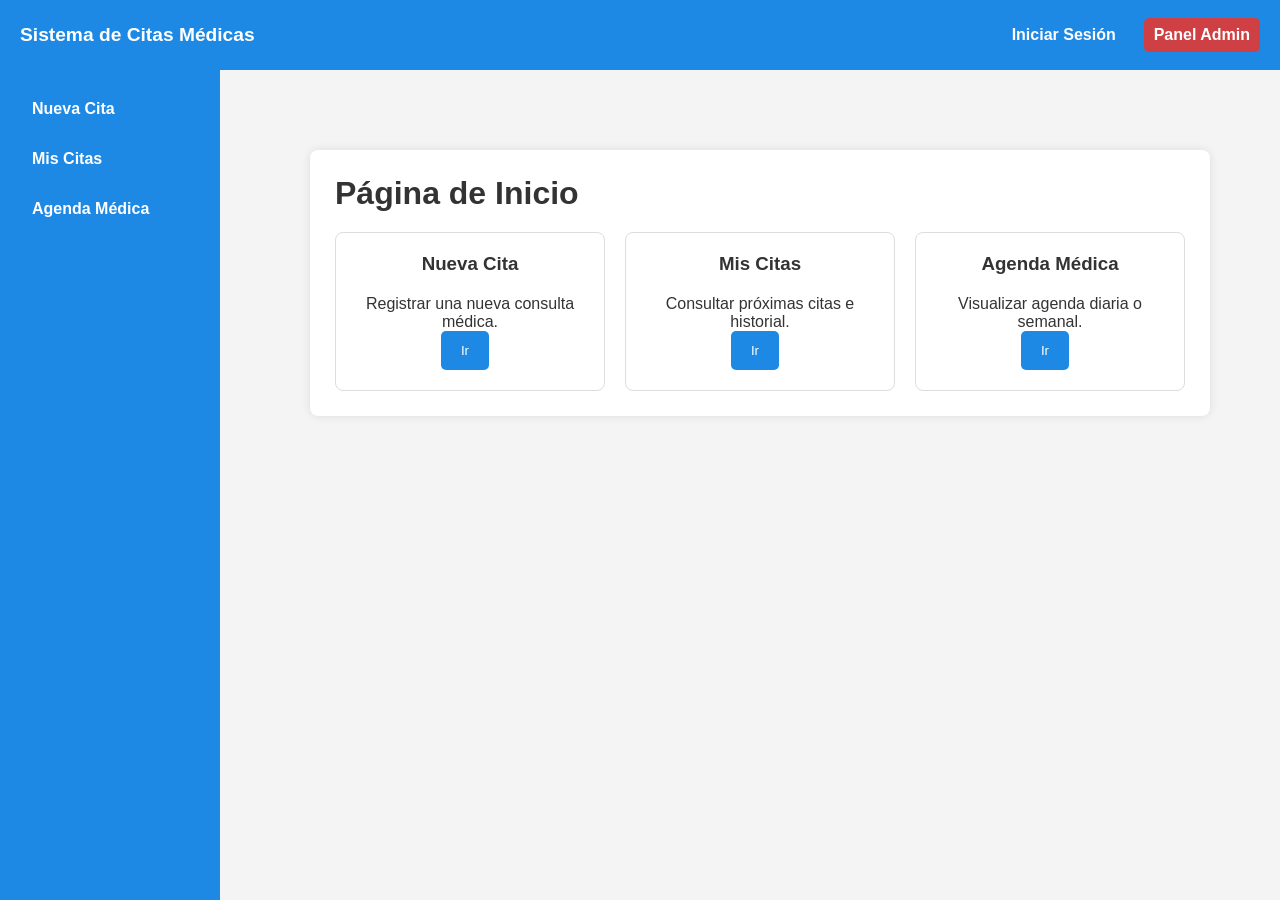
==== index.html @ 7ee4da79 "admin_cambio" ====
<!-- ========================================= -->
<!-- SISTEMA DE CITAS MÉDICAS - HTML5 WIREFRAME -->
<!-- ========================================= -->


<!DOCTYPE html>
<html lang="es">
<head>
    <meta charset="UTF-8">
    <meta name="viewport" content="width=device-width, initial-scale=1.0">
    <title>Página de Inicio - Sistema de Citas Médicas</title>


    <link rel="stylesheet" href="style.css">
</head>


<body>


<!-- ========================================= -->
<!-- HEADER -->
<!-- ========================================= -->


<header>
    <div class="brand">
        <h1>Sistema de Citas Médicas</h1>
    </div>

    <div class="user-actions">
        <a id="linkPerfil" href="perfil.html">Iniciar Sesión</a>
        <a id="linkAdmin" href="admin-login.html" class="btn-admin">Panel Admin</a>
        <a id="linkSalir" href="salir.html" class="btn-logout">Salir</a>
    </div>
</header>

<aside class="sidebar">
    <nav class="main-nav">
        <a href="nueva-cita.html">Nueva Cita</a>
        <a href="mis-citas.html">Mis Citas</a>
        <a href="agenda-medica.html">Agenda Médica</a>
    </nav>
</aside>


<div class="content-wrapper">



<div class="container">


    <h1>Página de Inicio</h1>


    <div class="cards">


        <div class="card">
            <h3>Nueva Cita</h3>
            <p>Registrar una nueva consulta médica.</p>
            <button onclick="irA('nueva-cita.html')">Ir</button>
        </div>


        <div class="card">
            <h3>Mis Citas</h3>
            <p>Consultar próximas citas e historial.</p>
            <button onclick="irA('mis-citas.html')">Ir</button>
        </div>


        <div class="card">
            <h3>Agenda Médica</h3>
            <p>Visualizar agenda diaria o semanal.</p>
            <button onclick="irA('agenda-medica.html')">Ir</button>
        </div>


    </div>


</div>
<script>
function updateUserActions() {
    const perfilLink = document.getElementById("linkPerfil");
    const logoutLink = document.getElementById("linkSalir");
    const adminLink = document.getElementById("linkAdmin");
    const logged = localStorage.getItem("logueado") === "si";
    const adminLogueado = localStorage.getItem("adminLogueado") === "si";
    
    if (perfilLink) perfilLink.style.display = logged ? "none" : "inline-block";
    if (logoutLink) logoutLink.style.display = logged ? "inline-block" : "none";
    if (adminLink) adminLink.style.display = "inline-block";
}

function irA(dest) {
    const logged = localStorage.getItem("logueado") === "si";
    if (!logged) {
        alert("Debes iniciar seccion primero");
        return;
    }
    window.location.href = dest;
}

updateUserActions();
</script>
</body>
</html>
---- style.css ----
/* Global reset and typography */
*{
    margin:0;
    padding:0;
    box-sizing:border-box;
    font-family:Arial, sans-serif;
}

body{
    background:#f4f4f4;
    color:#333;
}

/* Top fixed header with user actions only */
header{
    background:#1e88e5;
    color:white;
    padding:0 20px;
    position:fixed;
    top:0;
    left:0;
    right:0;
    height:70px;
    display:flex;
    align-items:center;
    justify-content:space-between;
    gap:20px;
    z-index:1000;
}

header .brand h1{
    font-size:1.2rem;
    margin:0;
}

header .user-actions{
    display:flex;
    align-items:center;
    gap:18px;
}

header .user-actions a{
    color:white;
    text-decoration:none;
    font-weight:bold;
    padding:8px 10px;
    border-radius:5px;
}

header .user-actions a:hover{
    background:rgba(255,255,255,0.15);
}

header .btn-logout{
    border:1px solid rgba(255,255,255,0.6);
}

header .btn-admin{
    background:rgba(227, 57, 53, 0.9);
    padding:8px 15px;
}

header .btn-admin:hover{
    background:#d32f2f;
}

aside.sidebar{
    background:#1e88e5;
    color:white;
    position:fixed;
    top:70px;
    left:0;
    bottom:0;
    width:220px;
    padding:20px;
    display:flex;
    flex-direction:column;
    gap:12px;
}

aside.sidebar .main-nav{
    display:flex;
    flex-direction:column;
    gap:12px;
}

aside.sidebar .main-nav a{
    color:white;
    text-decoration:none;
    font-weight:bold;
    padding:10px 12px;
    border-radius:6px;
    display:inline-block;
}

aside.sidebar .main-nav a:hover{
    background:rgba(255,255,255,0.15);
}

body{
    padding-top:90px;
}

.container,
.content-wrapper{
    margin-left:240px;
    padding:30px 20px;
}

@media (max-width:700px){
    aside.sidebar{
        position:relative;
        width:100%;
        height:auto;
        top:0;
    }

    .container,
    .content-wrapper{
        margin-left:0;
        padding:20px;
    }

    body{
        padding-top:160px;
    }
}

.container{
    width:90%;
    max-width:1000px;
    margin:30px auto;
    background:white;
    padding:25px;
    border-radius:8px;
    box-shadow:0 0 10px rgba(0,0,0,0.1);
}

h1, h2, h3{
    margin-bottom:20px;
}

.form-group{
    margin-bottom:20px;
}

label{
    display:block;
    margin-bottom:8px;
    font-weight:bold;
}

input,
select,
textarea{
    width:100%;
    padding:10px;
    border:1px solid #ccc;
    border-radius:5px;
}

button{
    padding:12px 20px;
    border:none;
    background:#1e88e5;
    color:white;
    border-radius:5px;
    cursor:pointer;
    margin-right:10px;
}

button:hover{
    background:#1565c0;
}

.btn-danger{
    background:#e53935;
}

.btn-success{
    background:#43a047;
}

.cards{
    display:grid;
    grid-template-columns:repeat(auto-fit,minmax(250px,1fr));
    gap:20px;
}

.card{
    border:1px solid #ddd;
    padding:20px;
    border-radius:8px;
    text-align:center;
}

.schedule{
    display:flex;
    flex-wrap:wrap;
    gap:10px;
}

.slot{
    padding:10px 15px;
    border:1px solid #1e88e5;
    border-radius:5px;
    cursor:pointer;
}

.slot:hover{
    background:#1e88e5;
    color:white;
}

table{
    width:100%;
    border-collapse:collapse;
    margin-top:20px;
}

table th,
table td{
    border:1px solid #ccc;
    padding:10px;
    text-align:center;
}

.status-programada{
    color:#1e88e5;
    font-weight:bold;
}

.status-atendida{
    color:#43a047;
    font-weight:bold;
}

.status-cancelada{
    color:#e53935;
    font-weight:bold;
}

.success-box{
    background:#e8f5e9;
    padding:20px;
    border:1px solid #43a047;
    border-radius:8px;
    margin-top:20px;
}

.slot.selected{
    background:#1565c0;
    color:white;
    box-shadow:0 2px 6px rgba(0,0,0,0.1);
}

.hidden{
    display:none;
}

/* Utility adjustments for smaller pages */
.small-container{
    max-width:700px;
    margin:auto;
    padding:20px;
}

/* accessibility focus outlines */
a:focus, button:focus, input:focus, select:focus, textarea:focus{
    outline:3px solid rgba(30,136,229,0.25);
    outline-offset:2px;
}

/* Responsive tweaks */
@media (max-width:700px){
    header{position:relative; width:100%; height:auto;}
    .content-wrapper{margin-left:0; padding:20px;}
}
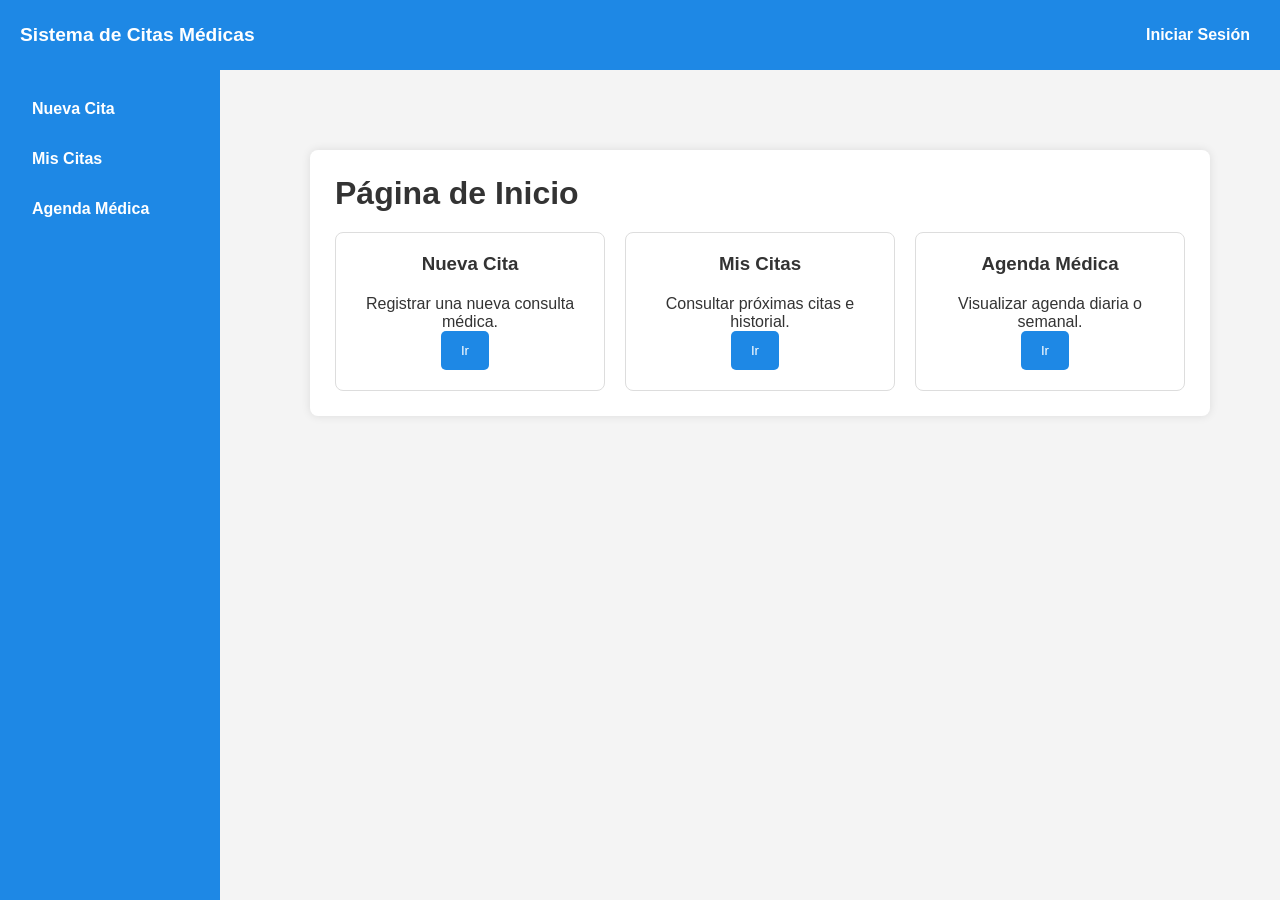
==== commit 607e7ee3: "Merge branch 'main' of https://github.com/Josurpp/Pagina-de-cita-main  3" ====
--- a/index.html
+++ b/index.html
@@ -30,7 +30,6 @@
 
     <div class="user-actions">
         <a id="linkPerfil" href="perfil.html">Iniciar Sesión</a>
-        <a id="linkAdmin" href="admin-login.html" class="btn-admin">Panel Admin</a>
         <a id="linkSalir" href="salir.html" class="btn-logout">Salir</a>
     </div>
 </header>
@@ -86,13 +85,9 @@
 function updateUserActions() {
     const perfilLink = document.getElementById("linkPerfil");
     const logoutLink = document.getElementById("linkSalir");
-    const adminLink = document.getElementById("linkAdmin");
     const logged = localStorage.getItem("logueado") === "si";
-    const adminLogueado = localStorage.getItem("adminLogueado") === "si";
-    
     if (perfilLink) perfilLink.style.display = logged ? "none" : "inline-block";
     if (logoutLink) logoutLink.style.display = logged ? "inline-block" : "none";
-    if (adminLink) adminLink.style.display = "inline-block";
 }
 
 function irA(dest) {
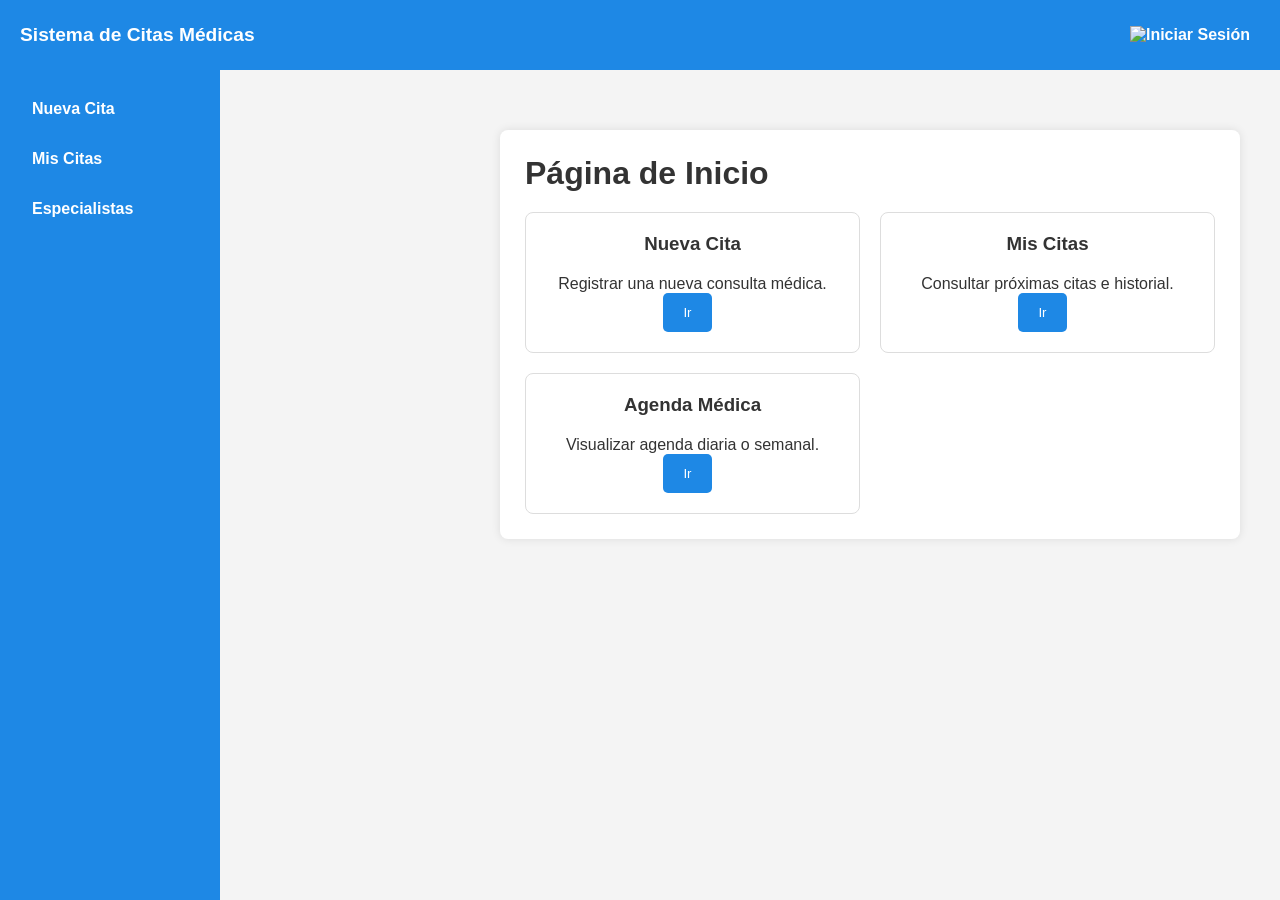
==== commit 106262df: "e" ====
--- a/index.html
+++ b/index.html
@@ -28,8 +28,13 @@
         <h1>Sistema de Citas Médicas</h1>
     </div>
 
-    <div class="user-actions">
-        <a id="linkPerfil" href="perfil.html">Iniciar Sesión</a>
+    <div class="user-actions" style="display: flex; align-items: center; gap: 15px;">
+        <a id="linkPerfil" href="perfil.html" title="Iniciar Sesión">
+            <img src="https://cdn-icons-png.flaticon.com/512/1077/1077063.png" 
+                 alt="Iniciar Sesión" 
+                 style="width: 35px; height: 35px; vertical-align: middle; transition: transform 0.2s;">
+        </a>
+        
         <a id="linkSalir" href="salir.html" class="btn-logout">Salir</a>
     </div>
 </header>
@@ -38,7 +43,7 @@
     <nav class="main-nav">
         <a href="nueva-cita.html">Nueva Cita</a>
         <a href="mis-citas.html">Mis Citas</a>
-        <a href="agenda-medica.html">Agenda Médica</a>
+        <a href="nuestros-especialistas.html">Especialistas</a>
     </nav>
 </aside>
 
@@ -91,11 +96,6 @@
 }
 
 function irA(dest) {
-    const logged = localStorage.getItem("logueado") === "si";
-    if (!logged) {
-        alert("Debes iniciar seccion primero");
-        return;
-    }
     window.location.href = dest;
 }
 
--- a/style.css
+++ b/style.css
@@ -9,9 +9,12 @@
 body{
     background:#f4f4f4;
     color:#333;
-}
-
-/* Top fixed header with user actions only */
+    padding-top:90px;
+}
+
+/* ===========================
+   HEADER
+=========================== */
 header{
     background:#1e88e5;
     color:white;
@@ -56,7 +59,7 @@
 }
 
 header .btn-admin{
-    background:rgba(227, 57, 53, 0.9);
+    background:rgba(227,57,53,0.9);
     padding:8px 15px;
 }
 
@@ -64,6 +67,9 @@
     background:#d32f2f;
 }
 
+/* ===========================
+   SIDEBAR
+=========================== */
 aside.sidebar{
     background:#1e88e5;
     color:white;
@@ -76,6 +82,7 @@
     display:flex;
     flex-direction:column;
     gap:12px;
+    overflow-y:auto;
 }
 
 aside.sidebar .main-nav{
@@ -90,56 +97,43 @@
     font-weight:bold;
     padding:10px 12px;
     border-radius:6px;
-    display:inline-block;
+    display:block;
 }
 
 aside.sidebar .main-nav a:hover{
     background:rgba(255,255,255,0.15);
 }
 
-body{
-    padding-top:90px;
-}
-
-.container,
+/* ===========================
+   CONTENIDO PRINCIPAL
+=========================== */
 .content-wrapper{
     margin-left:240px;
-    padding:30px 20px;
-}
-
-@media (max-width:700px){
-    aside.sidebar{
-        position:relative;
-        width:100%;
-        height:auto;
-        top:0;
-    }
-
-    .container,
-    .content-wrapper{
-        margin-left:0;
-        padding:20px;
-    }
-
-    body{
-        padding-top:160px;
-    }
+    padding:20px;
 }
 
 .container{
-    width:90%;
-    max-width:1000px;
-    margin:30px auto;
+    margin-left:240px;
+    margin-right:20px;
+    margin-top:20px;
     background:white;
     padding:25px;
     border-radius:8px;
     box-shadow:0 0 10px rgba(0,0,0,0.1);
 }
 
-h1, h2, h3{
+/* ===========================
+   TITULOS
+=========================== */
+h1,
+h2,
+h3{
     margin-bottom:20px;
 }
 
+/* ===========================
+   FORMULARIOS
+=========================== */
 .form-group{
     margin-bottom:20px;
 }
@@ -159,6 +153,16 @@
     border-radius:5px;
 }
 
+input:focus,
+select:focus,
+textarea:focus{
+    outline:none;
+    border-color:#1e88e5;
+}
+
+/* ===========================
+   BOTONES
+=========================== */
 button{
     padding:12px 20px;
     border:none;
@@ -181,6 +185,9 @@
     background:#43a047;
 }
 
+/* ===========================
+   TARJETAS
+=========================== */
 .cards{
     display:grid;
     grid-template-columns:repeat(auto-fit,minmax(250px,1fr));
@@ -194,6 +201,9 @@
     text-align:center;
 }
 
+/* ===========================
+   HORARIOS
+=========================== */
 .schedule{
     display:flex;
     flex-wrap:wrap;
@@ -212,6 +222,15 @@
     color:white;
 }
 
+.slot.selected{
+    background:#1565c0;
+    color:white;
+    box-shadow:0 2px 6px rgba(0,0,0,0.1);
+}
+
+/* ===========================
+   TABLAS
+=========================== */
 table{
     width:100%;
     border-collapse:collapse;
@@ -240,6 +259,9 @@
     font-weight:bold;
 }
 
+/* ===========================
+   MENSAJES
+=========================== */
 .success-box{
     background:#e8f5e9;
     padding:20px;
@@ -248,31 +270,452 @@
     margin-top:20px;
 }
 
-.slot.selected{
-    background:#1565c0;
-    color:white;
-    box-shadow:0 2px 6px rgba(0,0,0,0.1);
-}
-
 .hidden{
     display:none;
 }
 
-/* Utility adjustments for smaller pages */
 .small-container{
     max-width:700px;
     margin:auto;
     padding:20px;
 }
 
-/* accessibility focus outlines */
-a:focus, button:focus, input:focus, select:focus, textarea:focus{
+/* ===========================
+   ACCESIBILIDAD
+=========================== */
+a:focus,
+button:focus,
+input:focus,
+select:focus,
+textarea:focus{
     outline:3px solid rgba(30,136,229,0.25);
     outline-offset:2px;
 }
 
-/* Responsive tweaks */
+/* ===========================
+   RESPONSIVE
+=========================== */
 @media (max-width:700px){
-    header{position:relative; width:100%; height:auto;}
-    .content-wrapper{margin-left:0; padding:20px;}
-}
+
+    header{
+        position:relative;
+        height:auto;
+        padding:15px;
+        flex-direction:column;
+    }
+
+    body{
+        padding-top:0;
+    }
+
+    aside.sidebar{
+        position:relative;
+        width:100%;
+        top:0;
+        height:auto;
+    }
+
+    .container,
+    .content-wrapper{
+        margin-left:0;
+        margin-right:0;
+        width:100%;
+        padding:20px;
+    }
+}
+/* ===========================
+   BANNER PRINCIPAL
+=========================== */
+
+.hero-banner{
+    position: relative;
+    margin-bottom: 30px;
+}
+
+.hero-banner img{
+    width: 100%;
+    height: 300px;
+    object-fit: cover;
+    border-radius: 12px;
+}
+
+.hero-text{
+    position: absolute;
+    top: 50%;
+    left: 40px;
+    transform: translateY(-50%);
+    background: rgba(0,0,0,0.5);
+    color: white;
+    padding: 20px;
+    border-radius: 10px;
+    max-width: 500px;
+}
+
+.hero-text h1{
+    margin-bottom: 10px;
+}
+
+.hero-text p{
+    margin: 0;
+    font-size: 1rem;
+}
+
+/* ===========================
+   TARJETAS ESPECIALIDADES
+=========================== */
+
+.especialidades-cards{
+    display: grid;
+    grid-template-columns: repeat(auto-fit,minmax(220px,1fr));
+    gap: 20px;
+    margin-bottom: 35px;
+}
+
+.card-esp{
+    background: white;
+    padding: 20px;
+    text-align: center;
+    border-radius: 12px;
+    box-shadow: 0 3px 12px rgba(0,0,0,0.1);
+    transition: 0.3s;
+}
+
+.card-esp:hover{
+    transform: translateY(-5px);
+}
+
+.card-esp img{
+    width: 70px;
+    height: 70px;
+    object-fit: contain;
+    margin-bottom: 10px;
+}
+
+.card-esp h3{
+    color: #1e88e5;
+    margin-bottom: 10px;
+}
+
+.card-esp p{
+    font-size: 14px;
+    color: #666;
+}
+
+/* ===========================
+   INFORMACIÓN MÉDICA
+=========================== */
+
+.info-medica{
+    margin-top: 30px;
+    background: #e3f2fd;
+    padding: 20px;
+    border-radius: 10px;
+    border-left: 5px solid #1e88e5;
+}
+
+.info-medica h3{
+    color: #1565c0;
+    margin-bottom: 15px;
+}
+
+.info-medica ul{
+    padding-left: 20px;
+}
+
+.info-medica li{
+    margin-bottom: 8px;
+}
+
+/* ===========================
+   RESPONSIVE
+=========================== */
+
+@media (max-width:700px){
+
+    .hero-banner img{
+        height: 220px;
+    }
+
+    .hero-text{
+        left: 15px;
+        right: 15px;
+        max-width: none;
+        padding: 15px;
+    }
+
+    .hero-text h1{
+        font-size: 1.3rem;
+    }
+
+    .especialidades-cards{
+        grid-template-columns: 1fr;
+    }
+}
+/* ==========================================
+   BANNER PRINCIPAL
+========================================== */
+
+.hero-banner{
+    position:relative;
+    margin-bottom:30px;
+}
+
+.hero-banner img{
+    width:100%;
+    height:300px;
+    object-fit:cover;
+    border-radius:12px;
+}
+
+.hero-text{
+    position:absolute;
+    top:50%;
+    left:40px;
+    transform:translateY(-50%);
+    background:rgba(0,0,0,0.5);
+    color:white;
+    padding:20px;
+    border-radius:10px;
+    max-width:500px;
+}
+
+.hero-text h1{
+    margin-bottom:10px;
+}
+
+.hero-text p{
+    font-size:1rem;
+    line-height:1.5;
+}
+
+/* ==========================================
+   ESTADÍSTICAS
+========================================== */
+
+.estadisticas{
+    display:grid;
+    grid-template-columns:repeat(auto-fit,minmax(220px,1fr));
+    gap:20px;
+    margin:30px 0;
+}
+
+.stat-card{
+    background:white;
+    padding:25px;
+    text-align:center;
+    border-radius:12px;
+    box-shadow:0 2px 10px rgba(0,0,0,0.1);
+    transition:0.3s;
+}
+
+.stat-card:hover{
+    transform:translateY(-5px);
+}
+
+.stat-card h2{
+    font-size:2.5rem;
+    margin-bottom:10px;
+}
+
+.stat-card h3{
+    color:#1e88e5;
+    margin-bottom:10px;
+}
+
+/* ==========================================
+   MENSAJE SIN CITAS
+========================================== */
+
+.empty-state{
+    text-align:center;
+    padding:40px 20px;
+}
+
+.empty-state img{
+    width:140px;
+    margin-bottom:15px;
+}
+
+.empty-state h3{
+    color:#1e88e5;
+    margin-bottom:10px;
+}
+
+.empty-state p{
+    color:#666;
+}
+
+/* ==========================================
+   INFORMACIÓN IMPORTANTE
+========================================== */
+
+.info-medica{
+    margin-top:30px;
+    background:#e3f2fd;
+    padding:25px;
+    border-radius:12px;
+    border-left:5px solid #1e88e5;
+}
+
+.info-medica h3{
+    color:#1565c0;
+    margin-bottom:15px;
+}
+
+.info-medica ul{
+    padding-left:20px;
+}
+
+.info-medica li{
+    margin-bottom:10px;
+    line-height:1.5;
+}
+
+/* ==========================================
+   SERVICIOS MÉDICOS
+========================================== */
+
+.servicios-medicos{
+    margin-top:40px;
+}
+
+.servicios-medicos h2{
+    text-align:center;
+    color:#1e88e5;
+    margin-bottom:30px;
+}
+
+.servicios-grid{
+    display:grid;
+    grid-template-columns:repeat(auto-fit,minmax(220px,1fr));
+    gap:20px;
+}
+
+.servicio-card{
+    background:white;
+    padding:20px;
+    text-align:center;
+    border-radius:12px;
+    box-shadow:0 2px 10px rgba(0,0,0,0.1);
+    transition:0.3s;
+}
+
+.servicio-card:hover{
+    transform:translateY(-5px);
+}
+
+.servicio-card img{
+    width:70px;
+    height:70px;
+    object-fit:contain;
+    margin-bottom:12px;
+}
+
+.servicio-card h3{
+    color:#1565c0;
+    margin-bottom:10px;
+}
+
+.servicio-card p{
+    color:#666;
+    font-size:14px;
+    line-height:1.4;
+}
+
+/* ==========================================
+   TABLA DE CITAS
+========================================== */
+
+table{
+    width:100%;
+    border-collapse:collapse;
+    background:white;
+    border-radius:10px;
+    overflow:hidden;
+}
+
+table thead{
+    background:#1e88e5;
+    color:white;
+}
+
+table th,
+table td{
+    padding:12px;
+    text-align:center;
+}
+
+table tr:nth-child(even){
+    background:#f8f9fa;
+}
+
+/* ==========================================
+   RESPONSIVE
+========================================== */
+
+@media (max-width:700px){
+
+    .hero-banner img{
+        height:220px;
+    }
+
+    .hero-text{
+        left:15px;
+        right:15px;
+        max-width:none;
+        padding:15px;
+    }
+
+    .hero-text h1{
+        font-size:1.3rem;
+    }
+
+    .estadisticas{
+        grid-template-columns:1fr;
+    }
+
+    .servicios-grid{
+        grid-template-columns:1fr;
+    }
+}
+
+/* ===========================
+   LOGIN / REGISTRO CENTRADO
+=========================== */
+.login-wrapper {
+    margin-left: 240px; /* Respeta el espacio del sidebar */
+    display: flex;
+    align-items: center;
+    justify-content: center;
+    min-height: calc(100vh - 120px); /* Centrado vertical restando el header */
+    padding: 20px;
+}
+
+.login-box {
+    background: white;
+    padding: 35px 30px;
+    border-radius: 8px;
+    box-shadow: 0 4px 15px rgba(0,0,0,0.1);
+    width: 100%;
+    max-width: 400px; /* Ancho ideal para que no se vea estirado */
+}
+
+.login-box h1 {
+    text-align: center;
+    margin-bottom: 25px;
+    color: #1e88e5;
+}
+
+.login-box button {
+    width: 100%; /* Hace que el botón ocupe todo el ancho */
+    margin-right: 0;
+    font-size: 16px;
+}
+
+/* Ajuste responsive para celulares */
+@media (max-width: 700px) {
+    .login-wrapper {
+        margin-left: 0;
+        min-height: calc(100vh - 180px);
+    }
+}
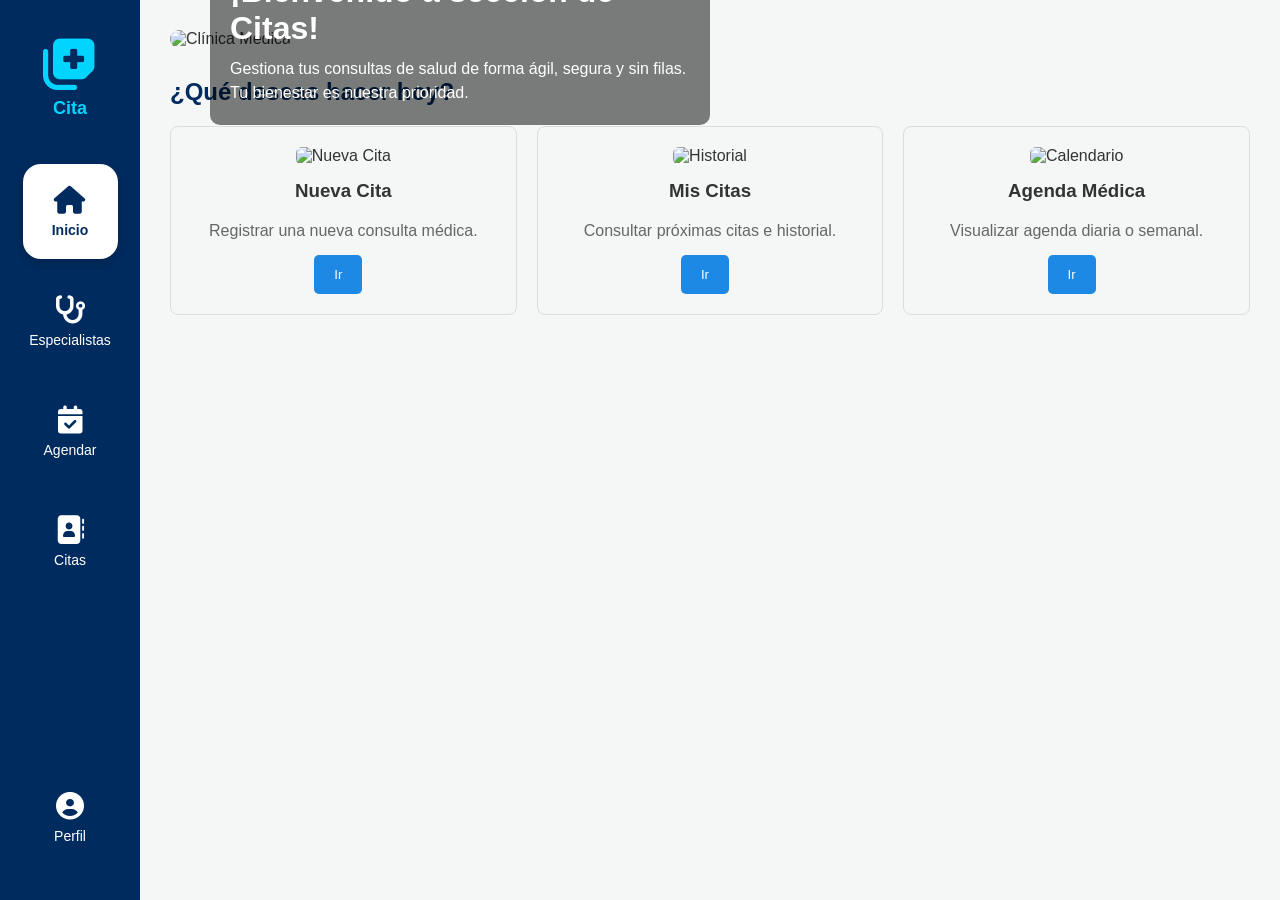
==== commit e6773993: "ddd" ====
--- a/index.html
+++ b/index.html
@@ -1,7 +1,6 @@
 <!-- ========================================= -->
 <!-- SISTEMA DE CITAS MÉDICAS - HTML5 WIREFRAME -->
 <!-- ========================================= -->
-
 
 <!DOCTYPE html>
 <html lang="es">
@@ -10,89 +9,124 @@
     <meta name="viewport" content="width=device-width, initial-scale=1.0">
     <title>Página de Inicio - Sistema de Citas Médicas</title>
 
-
+    <link rel="stylesheet" href="https://cdnjs.cloudflare.com/ajax/libs/font-awesome/6.4.0/css/all.min.css">
     <link rel="stylesheet" href="style.css">
 </head>
 
-
 <body>
 
+<!-- ========================================= -->
+<!-- BARRA LATERAL (SIDEBAR) -->
+<!-- ========================================= -->
+<aside class="sidebar-moderna">
+    
+    <!-- Logo y Marca -->
+    <div class="brand-moderna">
+        <i class="fa-solid fa-notes-medical logo-icon"></i>
+        <h2>Cita</h2>
+    </div>
+
+    <!-- Menú Principal -->
+    <nav class="main-nav-moderna">
+        <a href="index.html" class="active">
+            <i class="fa-solid fa-house"></i>
+            <span>Inicio</span>
+        </a>
+        <a href="nuestros-especialistas.html">
+            <i class="fa-solid fa-stethoscope"></i>
+            <span>Especialistas</span>
+        </a>
+        <a href="nueva-cita.html">
+            <i class="fa-solid fa-calendar-check"></i>
+            <span>Agendar</span>
+        </a>
+        <a href="mis-citas.html">
+            <i class="fa-solid fa-address-book"></i>
+            <span>Citas</span>
+        </a>
+    </nav>
+
+    <!-- Menú Inferior (Perfil y Salir) -->
+    <nav class="bottom-nav-moderna">
+        <a id="linkPerfil" href="perfil.html">
+            <i class="fa-solid fa-circle-user"></i>
+            <span>Perfil</span>
+        </a>
+        <a id="linkSalir" href="#" onclick="cerrarSesion()">
+            <i class="fa-solid fa-arrow-right-from-bracket"></i>
+            <span>Salir</span>
+        </a>
+    </nav>
+
+</aside>
 
 <!-- ========================================= -->
-<!-- HEADER -->
+<!-- CONTENIDO PRINCIPAL (DERECHA) -->
 <!-- ========================================= -->
+<div class="content-wrapper">
 
-
-<header>
-    <div class="brand">
-        <h1>Sistema de Citas Médicas</h1>
+    <!-- Banner de Bienvenida con Texto Superpuesto -->
+    <div class="hero-banner">
+        <img src="https://images.unsplash.com/photo-1631248055158-edec7a3c072b?auto=format&fit=crop&w=1200&q=80" alt="Clínica Médica">
+        <div class="hero-text">
+            <h1>¡Bienvenido a seccion de Citas!</h1>
+            <p>Gestiona tus consultas de salud de forma ágil, segura y sin filas. Tu bienestar es nuestra prioridad.</p>
+        </div>
     </div>
 
-    <div class="user-actions" style="display: flex; align-items: center; gap: 15px;">
-        <a id="linkPerfil" href="perfil.html" title="Iniciar Sesión">
-            <img src="https://cdn-icons-png.flaticon.com/512/1077/1077063.png" 
-                 alt="Iniciar Sesión" 
-                 style="width: 35px; height: 35px; vertical-align: middle; transition: transform 0.2s;">
-        </a>
-        
-        <a id="linkSalir" href="salir.html" class="btn-logout">Salir</a>
-    </div>
-</header>
+    <!-- Contenedor de Tarjetas de Acción -->
+    <div class="container" style="margin-top: 0;"> 
+        <h2 style="color: #002b5e; font-weight: 600;">¿Qué deseas hacer hoy?</h2>
 
-<aside class="sidebar">
-    <nav class="main-nav">
-        <a href="nueva-cita.html">Nueva Cita</a>
-        <a href="mis-citas.html">Mis Citas</a>
-        <a href="nuestros-especialistas.html">Especialistas</a>
-    </nav>
-</aside>
+        <div class="cards">
 
+            <!-- Tarjeta 1: Agendar -->
+            <div class="card">
+                <img src="https://images.unsplash.com/photo-1576091160399-112ba8d25d1d?auto=format&fit=crop&w=300&q=80" alt="Nueva Cita" style="width: 100%; height: 140px; object-fit: cover; border-radius: 6px; margin-bottom: 15px;">
+                <h3>Nueva Cita</h3>
+                <p style="margin-bottom: 15px; color: #666;">Registrar una nueva consulta médica.</p>
+                <button onclick="irA('nueva-cita.html')">Ir</button>
+            </div>
 
-<div class="content-wrapper">
+            <!-- Tarjeta 2: Mis Citas -->
+            <div class="card">
+                <img src="https://images.unsplash.com/photo-1454165804606-c3d57bc86b40?auto=format&fit=crop&w=300&q=80" alt="Historial" style="width: 100%; height: 140px; object-fit: cover; border-radius: 6px; margin-bottom: 15px;">
+                <h3>Mis Citas</h3>
+                <p style="margin-bottom: 15px; color: #666;">Consultar próximas citas e historial.</p>
+                <button onclick="irA('mis-citas.html')">Ir</button>
+            </div>
 
+            <!-- Tarjeta 3: Agenda -->
+            <div class="card">
+                <img src="https://images.unsplash.com/photo-1506784983877-45594efa4cbe?auto=format&fit=crop&w=300&q=80" alt="Calendario" style="width: 100%; height: 140px; object-fit: cover; border-radius: 6px; margin-bottom: 15px;">
+                <h3>Agenda Médica</h3>
+                <p style="margin-bottom: 15px; color: #666;">Visualizar agenda diaria o semanal.</p>
+                <button onclick="irA('agenda-medica.html')">Ir</button>
+            </div>
 
-
-<div class="container">
-
-
-    <h1>Página de Inicio</h1>
-
-
-    <div class="cards">
-
-
-        <div class="card">
-            <h3>Nueva Cita</h3>
-            <p>Registrar una nueva consulta médica.</p>
-            <button onclick="irA('nueva-cita.html')">Ir</button>
         </div>
-
-
-        <div class="card">
-            <h3>Mis Citas</h3>
-            <p>Consultar próximas citas e historial.</p>
-            <button onclick="irA('mis-citas.html')">Ir</button>
-        </div>
-
-
-        <div class="card">
-            <h3>Agenda Médica</h3>
-            <p>Visualizar agenda diaria o semanal.</p>
-            <button onclick="irA('agenda-medica.html')">Ir</button>
-        </div>
-
-
     </div>
 
+</div> <!-- Fin de content-wrapper -->
 
-</div>
+<!-- ========================================= -->
+<!-- JAVASCRIPT LOGIC -->
+<!-- ========================================= -->
 <script>
+function cerrarSesion() {
+    localStorage.removeItem("logueado");
+    localStorage.removeItem("dni");
+    localStorage.removeItem("nombre");
+    window.location.href = "perfil.html"; 
+}
+
 function updateUserActions() {
     const perfilLink = document.getElementById("linkPerfil");
     const logoutLink = document.getElementById("linkSalir");
     const logged = localStorage.getItem("logueado") === "si";
-    if (perfilLink) perfilLink.style.display = logged ? "none" : "inline-block";
-    if (logoutLink) logoutLink.style.display = logged ? "inline-block" : "none";
+    
+    if (perfilLink) perfilLink.style.display = logged ? "none" : "flex";
+    if (logoutLink) logoutLink.style.display = logged ? "flex" : "none";
 }
 
 function irA(dest) {
@@ -101,5 +135,6 @@
 
 updateUserActions();
 </script>
+
 </body>
 </html>
--- a/style.css
+++ b/style.css
@@ -6,121 +6,112 @@
     font-family:Arial, sans-serif;
 }
 
-body{
-    background:#f4f4f4;
-    color:#333;
-    padding-top:90px;
-}
-
-/* ===========================
-   HEADER
-=========================== */
-header{
-    background:#1e88e5;
-    color:white;
-    padding:0 20px;
-    position:fixed;
-    top:0;
-    left:0;
-    right:0;
-    height:70px;
-    display:flex;
-    align-items:center;
-    justify-content:space-between;
-    gap:20px;
-    z-index:1000;
-}
-
-header .brand h1{
-    font-size:1.2rem;
-    margin:0;
-}
-
-header .user-actions{
-    display:flex;
-    align-items:center;
-    gap:18px;
-}
-
-header .user-actions a{
-    color:white;
-    text-decoration:none;
-    font-weight:bold;
-    padding:8px 10px;
-    border-radius:5px;
-}
-
-header .user-actions a:hover{
-    background:rgba(255,255,255,0.15);
-}
-
-header .btn-logout{
-    border:1px solid rgba(255,255,255,0.6);
-}
-
-header .btn-admin{
-    background:rgba(227,57,53,0.9);
-    padding:8px 15px;
-}
-
-header .btn-admin:hover{
-    background:#d32f2f;
-}
-
-/* ===========================
-   SIDEBAR
-=========================== */
-aside.sidebar{
-    background:#1e88e5;
-    color:white;
-    position:fixed;
-    top:70px;
-    left:0;
-    bottom:0;
-    width:220px;
-    padding:20px;
-    display:flex;
-    flex-direction:column;
-    gap:12px;
-    overflow-y:auto;
-}
-
-aside.sidebar .main-nav{
-    display:flex;
-    flex-direction:column;
-    gap:12px;
-}
-
-aside.sidebar .main-nav a{
-    color:white;
-    text-decoration:none;
-    font-weight:bold;
-    padding:10px 12px;
-    border-radius:6px;
-    display:block;
-}
-
-aside.sidebar .main-nav a:hover{
-    background:rgba(255,255,255,0.15);
+body {
+    margin: 0;
+    display: flex; 
+    background-color: #f4f7f6;
+    font-family: Arial, sans-serif;
+    color: #333;
+}
+
+/* ========================================= */
+/* DISEÑO DE LA BARRA LATERAL (TIPO APP) */
+/* ========================================= */
+.sidebar-moderna {
+    width: 140px; 
+    height: 100vh; 
+    background-color: #002b5e; 
+    position: fixed;
+    top: 0;
+    left: 0;
+    display: flex;
+    flex-direction: column;
+    align-items: center;
+    padding-top: 35px;
+    box-sizing: border-box;
+    z-index: 1000;
+    
+    /* MÁGICA DE SEGURIDAD: Si la pantalla es muy bajita, permite hacer scroll en el menú */
+    overflow-y: auto; 
+}
+
+/* Logo y Marca superior */
+.brand-moderna {
+    text-align: center;
+    color: #00d4ff; 
+    margin-bottom: 45px;
+}
+
+.brand-moderna .logo-icon {
+    font-size: 55px;
+    margin-bottom: 8px;
+}
+
+.brand-moderna h2 {
+    margin: 0;
+    font-size: 18px;
+    font-weight: 600;
+}
+
+/* Configuración de los contenedores de navegación */
+.sidebar-moderna nav,
+.bottom-nav-moderna {
+    display: flex;
+    flex-direction: column;
+    align-items: center;
+    width: 100%;
+    gap: 15px; 
+}
+
+/* ¡EL TRUCO MÁGICO! Empuja Perfil y Salir al fondo absoluto */
+.bottom-nav-moderna {
+    margin-top: auto !important; 
+    margin-bottom: 35px;
+}
+
+/* Estilo de los botones del menú */
+.sidebar-moderna a {
+    display: flex;
+    flex-direction: column;
+    align-items: center;
+    justify-content: center;
+    text-decoration: none;
+    color: white;
+    font-size: 14px; 
+    width: 95px; 
+    height: 95px; 
+    border-radius: 18px; 
+    transition: all 0.3s ease;
+}
+
+.sidebar-moderna a i {
+    font-size: 28px; 
+    margin-bottom: 8px;
+}
+
+/* Botón de la página actual (activo) */
+.sidebar-moderna a.active {
+    background-color: white;
+    color: #002b5e;
+    box-shadow: 0 4px 10px rgba(0,0,0,0.2);
+    font-weight: bold;
+}
+
+/* Efecto Hover */
+.sidebar-moderna a:hover:not(.active) {
+    background-color: rgba(255, 255, 255, 0.1);
 }
 
 /* ===========================
    CONTENIDO PRINCIPAL
 =========================== */
-.content-wrapper{
-    margin-left:240px;
-    padding:20px;
-}
-
-.container{
-    margin-left:240px;
-    margin-right:20px;
-    margin-top:20px;
-    background:white;
-    padding:25px;
-    border-radius:8px;
-    box-shadow:0 0 10px rgba(0,0,0,0.1);
-}
+.content-wrapper {
+    margin-left: 140px; /* Cambiado de 110px a 140px */
+    padding: 30px;
+    width: calc(100% - 140px);
+    box-sizing: border-box;
+}
+
 
 /* ===========================
    TITULOS
@@ -683,39 +674,97 @@
    LOGIN / REGISTRO CENTRADO
 =========================== */
 .login-wrapper {
-    margin-left: 240px; /* Respeta el espacio del sidebar */
+    position: fixed; 
+    top: 0;
+    left: 140px; 
+    width: calc(100vw - 140px); 
+    height: 100vh;
+    background: linear-gradient(135deg, #e0f2fe 0%, #002b5e 100%) !important;
     display: flex;
     align-items: center;
     justify-content: center;
-    min-height: calc(100vh - 120px); /* Centrado vertical restando el header */
-    padding: 20px;
-}
-
+    padding: 40px 20px;
+    box-sizing: border-box;
+    z-index: 999;
+}
+
+/* Convertimos la caja en un panel translúcido elegante */
 .login-box {
-    background: white;
-    padding: 35px 30px;
-    border-radius: 8px;
-    box-shadow: 0 4px 15px rgba(0,0,0,0.1);
+    background: rgba(255, 255, 255, 0.25) !important; /* Blanco con 25% de opacidad */
+    backdrop-filter: blur(12px) !important;           /* Efecto de vidrio esmerilado */
+    -webkit-backdrop-filter: blur(12px) !important;   /* Compatibilidad con Safari */
+    border: 1px solid rgba(255, 255, 255, 0.3) !important; /* Borde sutil brillante */
+    box-shadow: 0 8px 32px 0 rgba(0, 0, 0, 0.2) !important; /* Sombra suave profunda */
+    border-radius: 20px !important;
+    padding: 40px;
     width: 100%;
-    max-width: 400px; /* Ancho ideal para que no se vea estirado */
-}
-
+    max-width: 400px;
+    color: #ffffff; /* Texto claro para mejor contraste */
+}
+
+/* Ajustes de contraste para el título */
 .login-box h1 {
+    color: #ffffff !important;
+    margin-bottom: 25px;
+    font-weight: 700;
     text-align: center;
-    margin-bottom: 25px;
-    color: #1e88e5;
-}
-
-.login-box button {
-    width: 100%; /* Hace que el botón ocupe todo el ancho */
-    margin-right: 0;
-    font-size: 16px;
-}
-
-/* Ajuste responsive para celulares */
+}
+
+/* Cambiamos las etiquetas a un color blanco/celeste para que resalten perfectamente */
+.login-box label {
+    color: #050505 !important; 
+    font-weight: 600;
+    display: block;
+    margin-bottom: 8px;
+}
+
+/* Estilo estilizado para los inputs dentro del contenedor transparente */
+.login-box input {
+    background: rgba(255, 255, 255, 0.9) !important;
+    border: 1px solid #cbd5e1 !important;
+    color: #333 !important;
+    border-radius: 8px !important;
+    padding: 12px !important;
+    width: 100%;
+    margin-bottom: 20px;
+}
+
+/* Ajuste para el enlace inferior "¿Ya tienes una cuenta?" */
+.login-box .registro-link span {
+    color: #111111 !important; /* Texto gris claro/blanco */
+    
+}
+
+.login-box .registro-link a {
+    color: #00d4ff !important; /* Cyan brillante para resaltar el enlace */
+    text-decoration: none;
+    font-weight: bold;
+    text-shadow: 0 2px 4px rgba(0,0,0,0.1);
+}
+
+/* ==========================================================================
+   ALERTAS Y ADVERTENCIAS DE VALIDACIÓN (Específicas de Registro)
+   ========================================================================== */
+#dniWarning, #passWarning, #mensajeError, .error-message {
+    color: #ff8a80 !important; /* Rojo claro/salmón brillante para que sea legible */
+    font-weight: bold;
+}
+
+/* Ajuste extra en caso de que uses un mensaje informativo o de espera */
+#mensajePendiente {
+    color: #ffeb3b !important; /* Amarillo brillante para avisos importantes */
+    font-weight: 500;
+}
+
+/* ==========================================================================
+   RESPONSIVE MÓVIL
+   ========================================================================== */
 @media (max-width: 700px) {
     .login-wrapper {
-        margin-left: 0;
-        min-height: calc(100vh - 180px);
+        position: relative;
+        left: 0;
+        width: 100%;
+        min-height: calc(100vh - 90px);
+        height: auto;
     }
 }
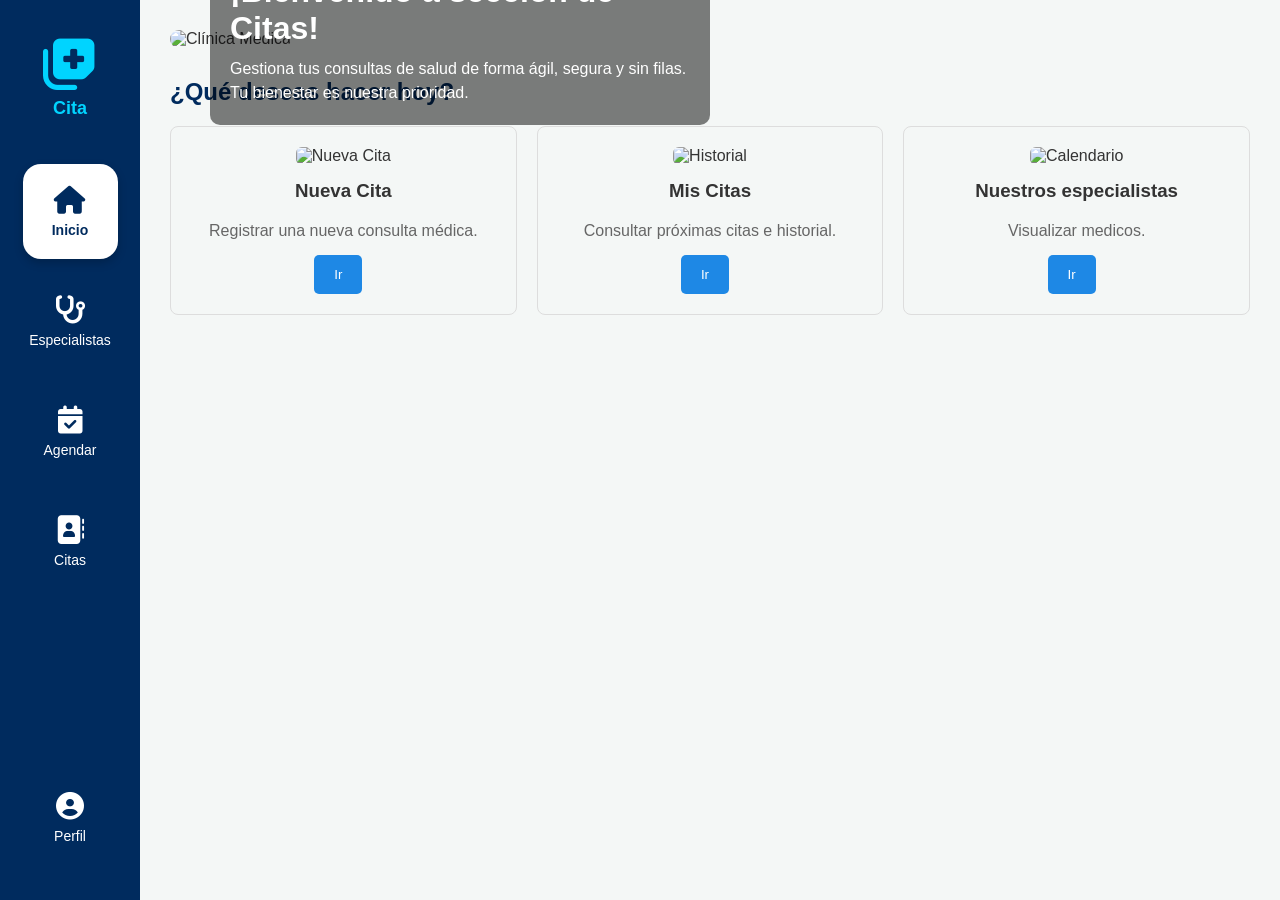
==== commit aa979407: "s" ====
--- a/index.html
+++ b/index.html
@@ -99,9 +99,9 @@
             <!-- Tarjeta 3: Agenda -->
             <div class="card">
                 <img src="https://images.unsplash.com/photo-1506784983877-45594efa4cbe?auto=format&fit=crop&w=300&q=80" alt="Calendario" style="width: 100%; height: 140px; object-fit: cover; border-radius: 6px; margin-bottom: 15px;">
-                <h3>Agenda Médica</h3>
-                <p style="margin-bottom: 15px; color: #666;">Visualizar agenda diaria o semanal.</p>
-                <button onclick="irA('agenda-medica.html')">Ir</button>
+                <h3>Nuestros especialistas</h3>
+                <p style="margin-bottom: 15px; color: #666;">Visualizar medicos.</p>
+                <button onclick="irA('nuestros-especialistas.html')">Ir</button>
             </div>
 
         </div>
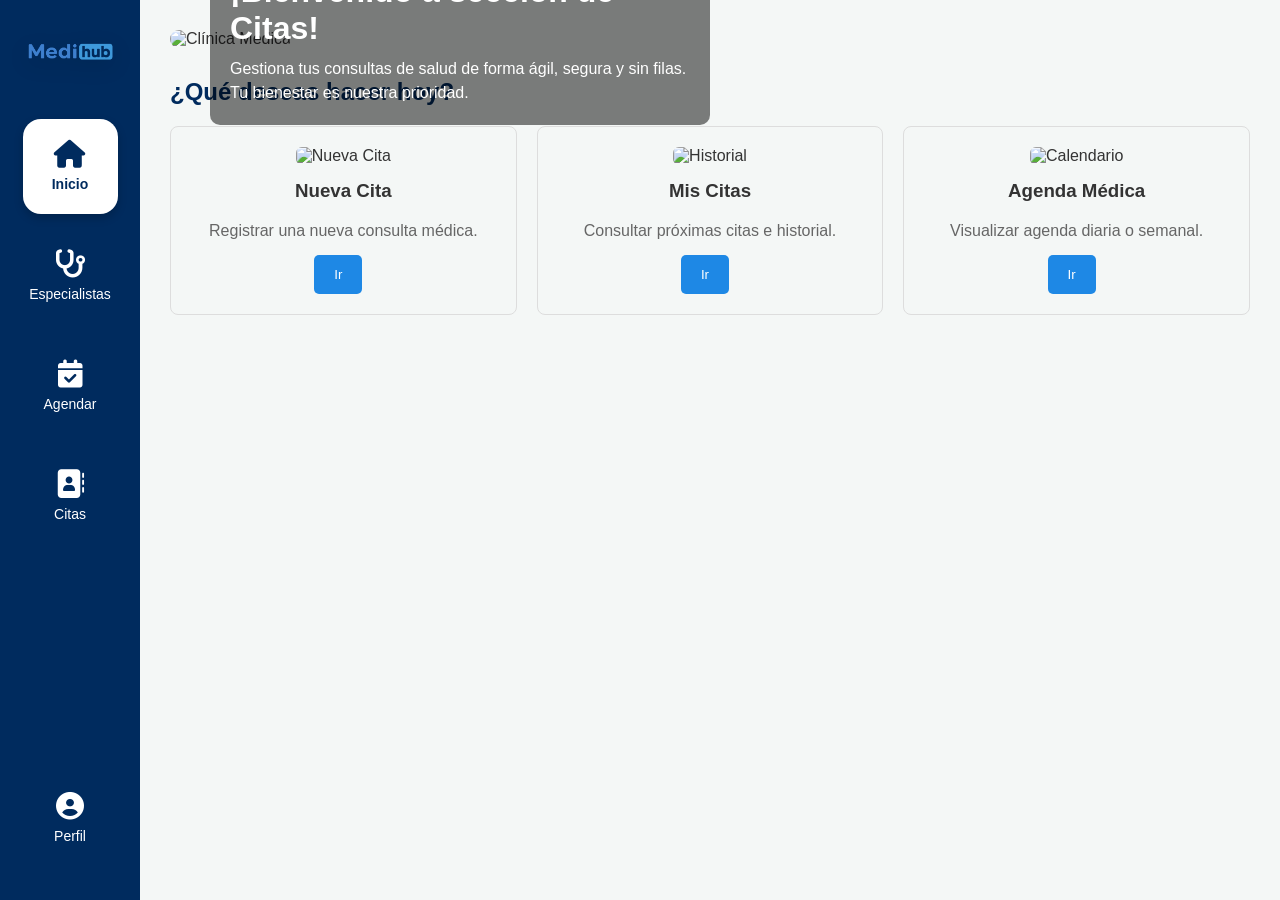
==== commit 134401ce: "v" ====
--- a/index.html
+++ b/index.html
@@ -22,8 +22,7 @@
     
     <!-- Logo y Marca -->
     <div class="brand-moderna">
-        <i class="fa-solid fa-notes-medical logo-icon"></i>
-        <h2>Cita</h2>
+        <img src="imagenes/logo.png" alt="Logo de citas" class="brand-logo">
     </div>
 
     <!-- Menú Principal -->
@@ -99,9 +98,9 @@
             <!-- Tarjeta 3: Agenda -->
             <div class="card">
                 <img src="https://images.unsplash.com/photo-1506784983877-45594efa4cbe?auto=format&fit=crop&w=300&q=80" alt="Calendario" style="width: 100%; height: 140px; object-fit: cover; border-radius: 6px; margin-bottom: 15px;">
-                <h3>Nuestros especialistas</h3>
-                <p style="margin-bottom: 15px; color: #666;">Visualizar medicos.</p>
-                <button onclick="irA('nuestros-especialistas.html')">Ir</button>
+                <h3>Agenda Médica</h3>
+                <p style="margin-bottom: 15px; color: #666;">Visualizar agenda diaria o semanal.</p>
+                <button onclick="irA('agenda-medica.html')">Ir</button>
             </div>
 
         </div>
--- a/style.css
+++ b/style.css
@@ -52,7 +52,15 @@
     font-size: 18px;
     font-weight: 600;
 }
-
+.brand-moderna .brand-logo {
+    width: 90px;
+    max-width: 100%;
+    height: auto;
+    display: block;
+    margin: 0 auto 8px;
+    object-fit: contain;
+    filter: drop-shadow(0 6px 10px rgba(0,0,0,0.15));
+}
 /* Configuración de los contenedores de navegación */
 .sidebar-moderna nav,
 .bottom-nav-moderna {
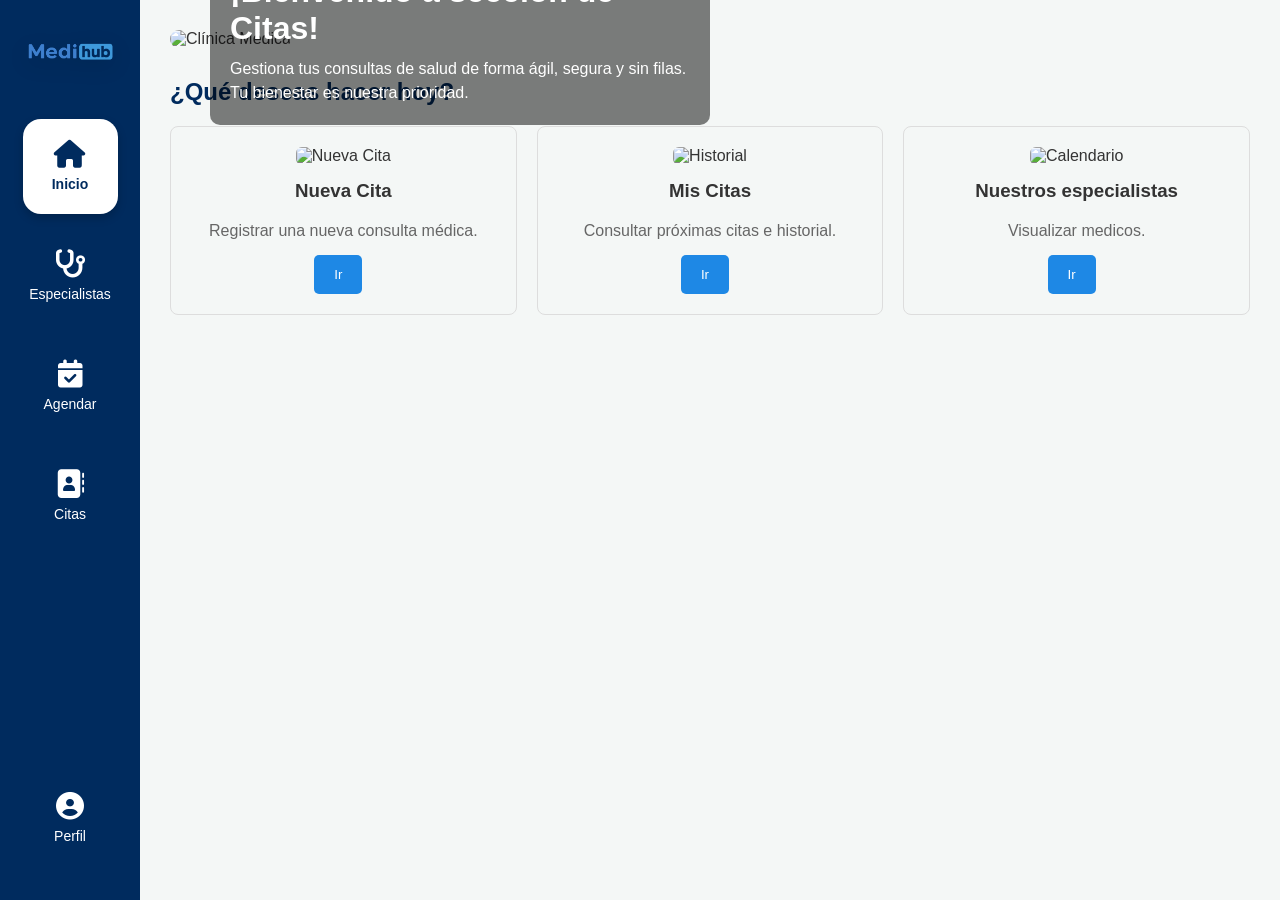
==== commit f01fa30f: "Merge branch 'main' of https://github.com/Josurpp/Pagina-de-cita-main" ====
--- a/index.html
+++ b/index.html
@@ -98,9 +98,9 @@
             <!-- Tarjeta 3: Agenda -->
             <div class="card">
                 <img src="https://images.unsplash.com/photo-1506784983877-45594efa4cbe?auto=format&fit=crop&w=300&q=80" alt="Calendario" style="width: 100%; height: 140px; object-fit: cover; border-radius: 6px; margin-bottom: 15px;">
-                <h3>Agenda Médica</h3>
-                <p style="margin-bottom: 15px; color: #666;">Visualizar agenda diaria o semanal.</p>
-                <button onclick="irA('agenda-medica.html')">Ir</button>
+                <h3>Nuestros especialistas</h3>
+                <p style="margin-bottom: 15px; color: #666;">Visualizar medicos.</p>
+                <button onclick="irA('nuestros-especialistas.html')">Ir</button>
             </div>
 
         </div>
